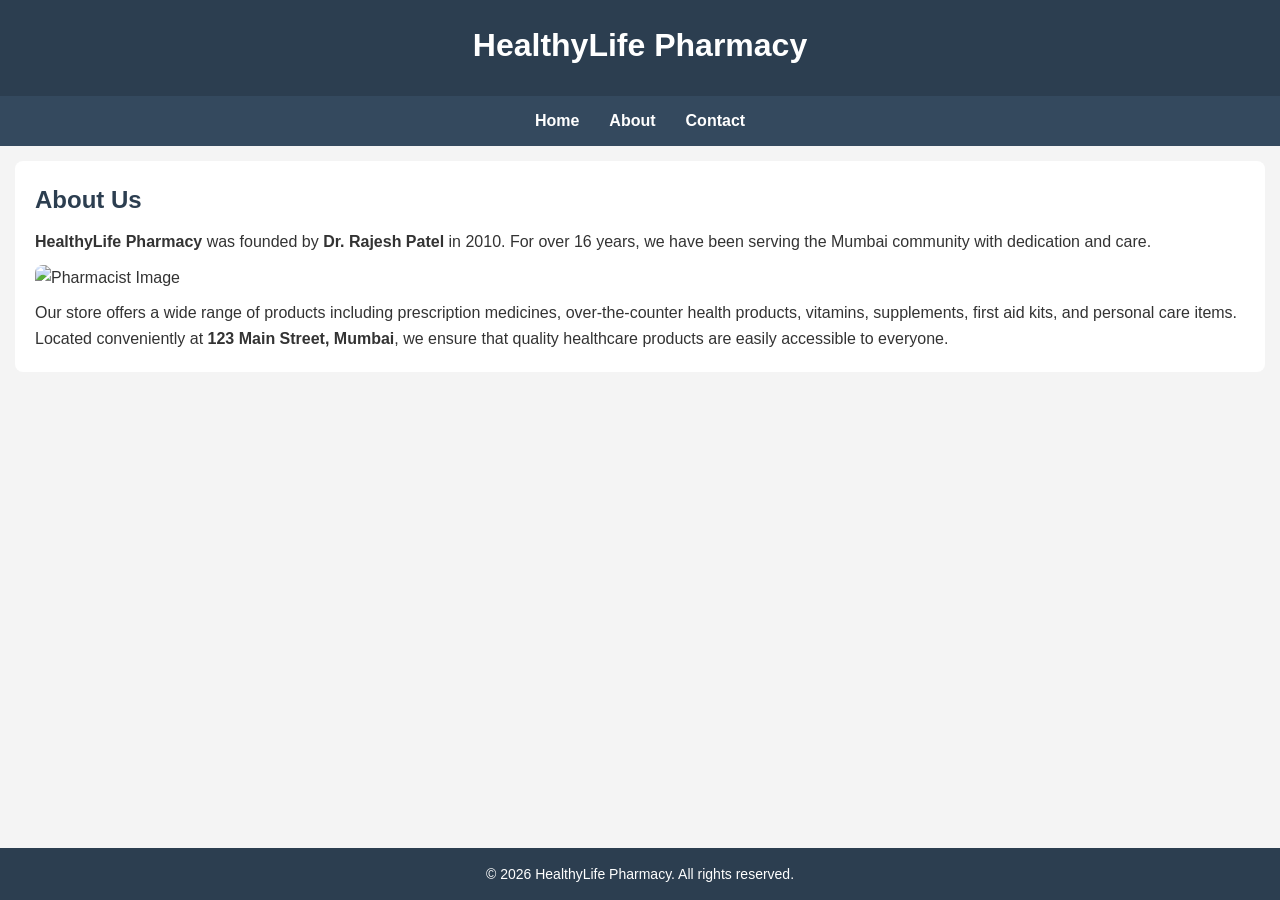
==== about.html @ 701b4c96 "Footer at the bottom" ====
<!DOCTYPE html>
<html lang="en">
<head>
<meta charset="UTF-8">
<meta name="viewport" content="width=device-width, initial-scale=1.0">
<title>HealthyLife Pharmacy | About</title>
<style>
* { box-sizing:border-box; margin:0; padding:0; font-family: Arial, sans-serif;}
body { background:#f4f4f4; color:#333; line-height:1.6; }
header { background:#2c3e50; color:white; padding:20px; text-align:center; }
header h1 { font-size:2em; margin-bottom:5px; }
nav { background:#34495e; text-align:center; display:flex; justify-content:center;}
nav a { color:white; display:inline-block; padding:12px 15px; text-decoration:none; font-weight:bold; }
nav a:hover { background:#1abc9c; border-radius:5px; }
section { background:white; margin:15px; padding:20px; border-radius:8px; }
section img { max-width:100%; border-radius:8px; margin:10px 0; }
h2 { margin-bottom:10px; color:#2c3e50; }
footer { background:#2c3e50; color:white; text-align:center; padding:15px; font-size:14px; margin-top:20px ; position:absolute ; bottom:0px; width:100%; }
@media(max-width:600px){ nav a { display:block; margin:5px 0; } }
</style>
</head>
<body>

<header>
<h1>HealthyLife Pharmacy</h1>
</header>

<nav>
<a href="index.html">Home</a>
<a href="about.html">About</a>
<a href="contact.html">Contact</a>
</nav>

<section>
<h2>About Us</h2>
<p><strong>HealthyLife Pharmacy</strong> was founded by <strong>Dr. Rajesh Patel</strong> in 2010. For over 16 years, we have been serving the Mumbai community with dedication and care.</p>
<img src="https://source.unsplash.com/600x300/?pharmacist,medicine" alt="Pharmacist Image">
<p>Our store offers a wide range of products including prescription medicines, over-the-counter health products, vitamins, supplements, first aid kits, and personal care items.</p>
<p>Located conveniently at <strong>123 Main Street, Mumbai</strong>, we ensure that quality healthcare products are easily accessible to everyone.</p>
</section>

<footer>
&copy; 2026 HealthyLife Pharmacy. All rights reserved.
</footer>

</body>
</html>
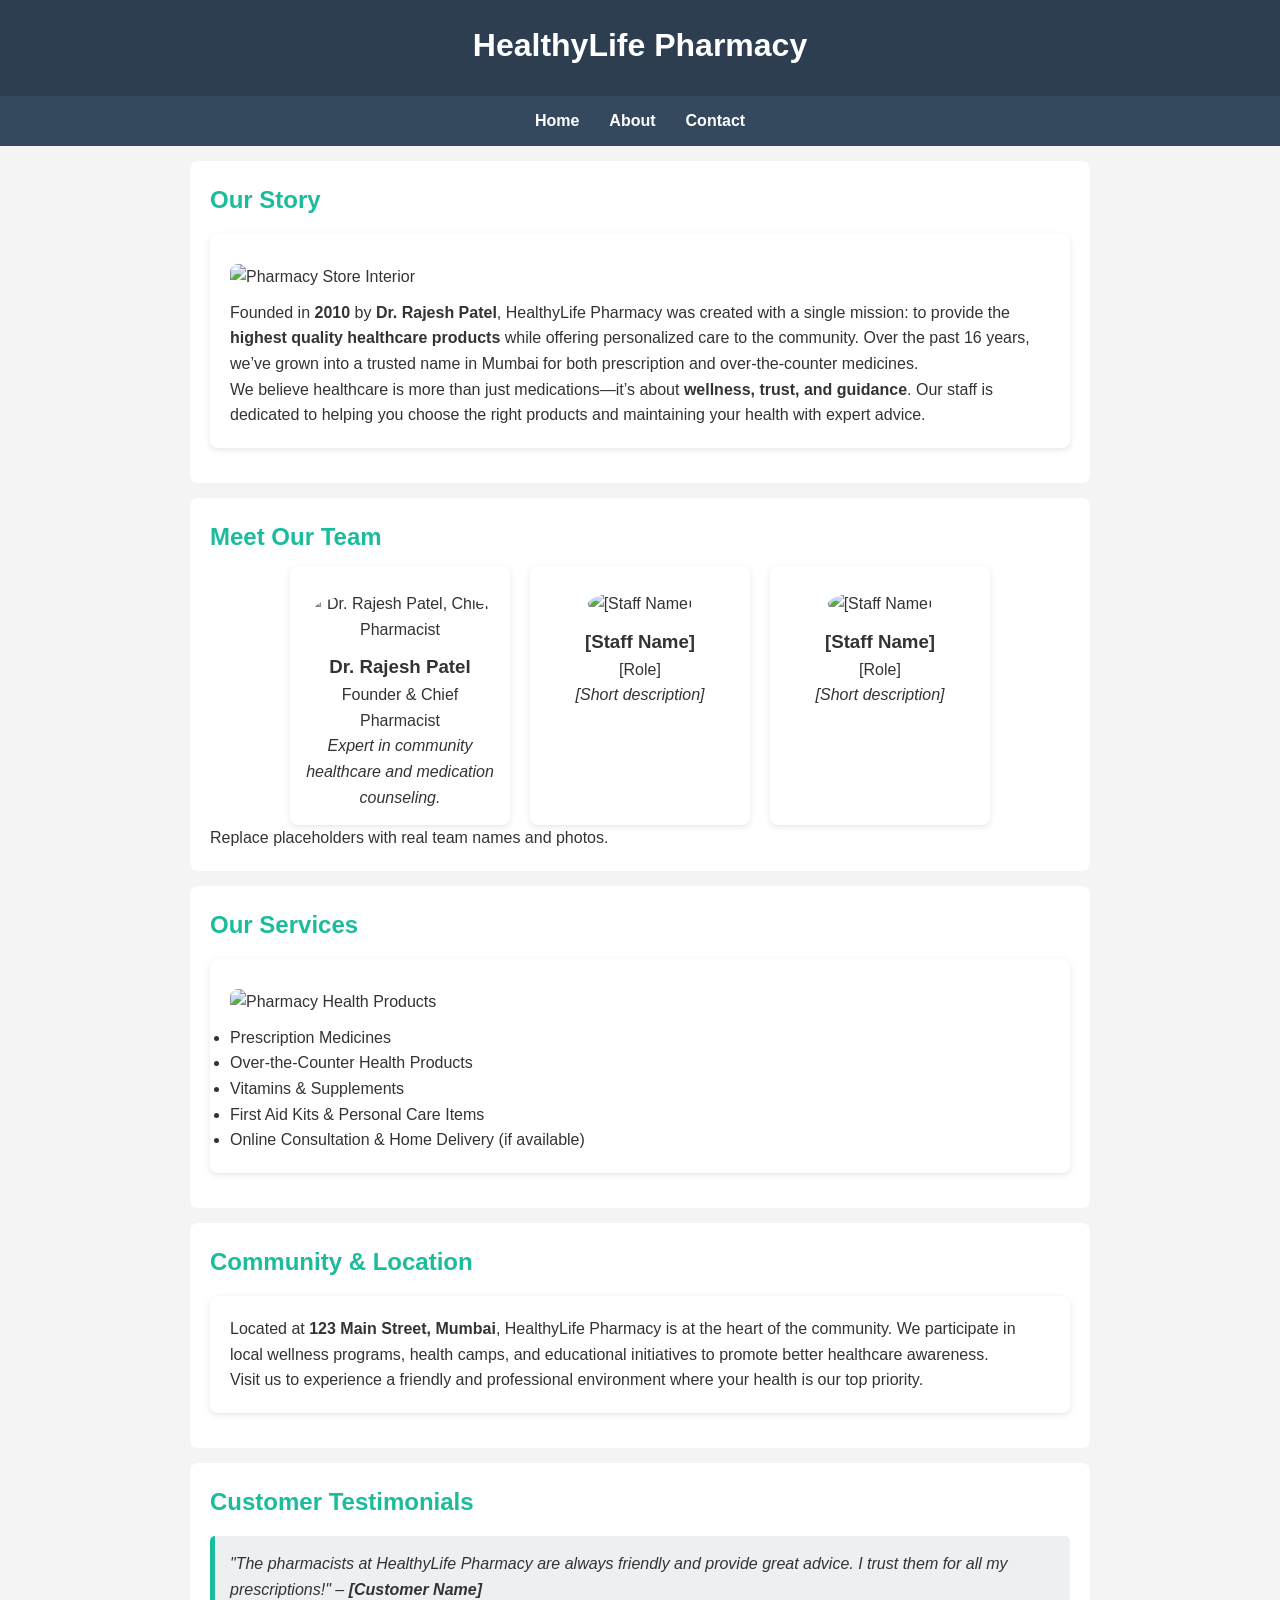
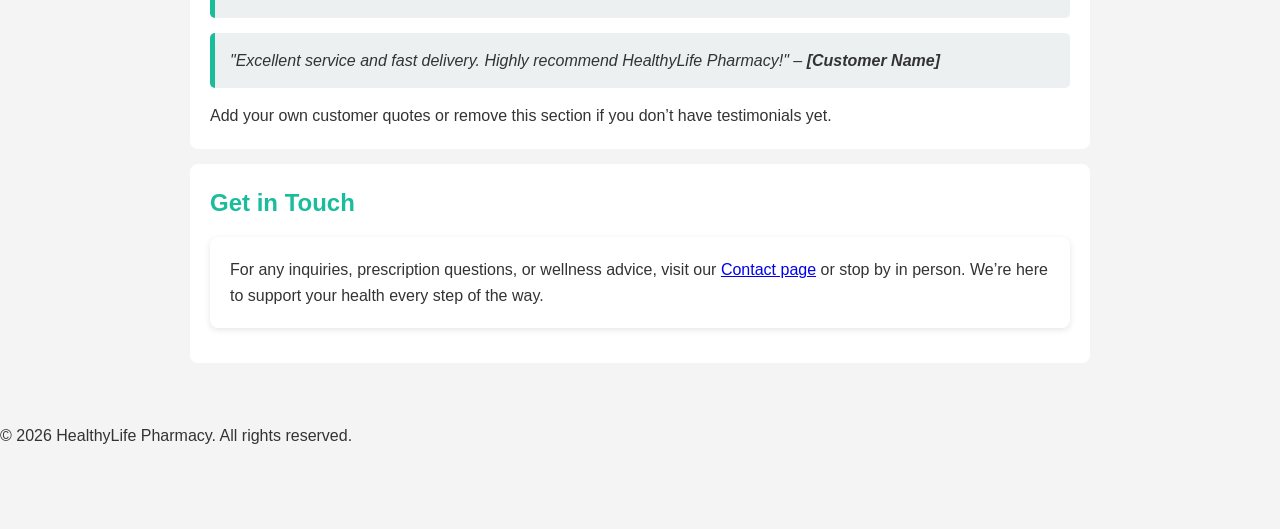
==== commit 8ec8a0e7: "New About Us file yohohoho" ====
--- a/about.html
+++ b/about.html
@@ -3,45 +3,114 @@
 <head>
 <meta charset="UTF-8">
 <meta name="viewport" content="width=device-width, initial-scale=1.0">
-<title>HealthyLife Pharmacy | About</title>
+<title>HealthyLife Pharmacy | About Us – Mumbai</title>
+<meta name="description" content="HealthyLife Pharmacy in Mumbai, providing prescription medicines, supplements, and personal care products since 2010.">
 <style>
-* { box-sizing:border-box; margin:0; padding:0; font-family: Arial, sans-serif;}
-body { background:#f4f4f4; color:#333; line-height:1.6; }
+* { box-sizing:border-box; margin:0; padding:0; font-family: Arial, sans-serif; }
+body { background:#f4f4f4; color:#333; line-height:1.6; padding-bottom:80px; }
 header { background:#2c3e50; color:white; padding:20px; text-align:center; }
 header h1 { font-size:2em; margin-bottom:5px; }
-nav { background:#34495e; text-align:center; display:flex; justify-content:center;}
+nav { background:#34495e; display:flex; justify-content:center; flex-wrap:wrap; }
 nav a { color:white; display:inline-block; padding:12px 15px; text-decoration:none; font-weight:bold; }
 nav a:hover { background:#1abc9c; border-radius:5px; }
-section { background:white; margin:15px; padding:20px; border-radius:8px; }
+section { background:white; margin:15px auto; padding:20px; border-radius:8px; max-width:900px; }
 section img { max-width:100%; border-radius:8px; margin:10px 0; }
-h2 { margin-bottom:10px; color:#2c3e50; }
-footer { background:#2c3e50; color:white; text-align:center; padding:15px; font-size:14px; margin-top:20px ; position:absolute ; bottom:0px; width:100%; }
+h2 { margin-bottom:10px; color:#1abc9c; }
+footer2 { background:#2c3e50; color:white; text-align:center; padding:15px; font-size:14px; position:fixed; bottom:0; width:100%; }
+.bspace { margin-bottom:60px; }
+.card { background:white; padding:20px; border-radius:8px; margin:15px 0; box-shadow:0 2px 6px rgba(0,0,0,0.1); }
+.team-container { display:flex; flex-wrap:wrap; gap:20px; justify-content:center; }
+.team-member { background:white; padding:15px; border-radius:8px; width:220px; text-align:center; box-shadow:0 2px 6px rgba(0,0,0,0.1); }
+.team-member img { border-radius:50%; width:120px; height:120px; object-fit:cover; margin-bottom:10px; transition:0.3s; }
+.team-member img:hover { transform: scale(1.05); }
+.testimonials blockquote { background:#ecf0f1; padding:15px; margin:15px 0; border-left:5px solid #1abc9c; border-radius:5px; font-style:italic; }
 @media(max-width:600px){ nav a { display:block; margin:5px 0; } }
 </style>
 </head>
 <body>
-
 <header>
-<h1>HealthyLife Pharmacy</h1>
+  <h1>HealthyLife Pharmacy</h1>
 </header>
 
 <nav>
-<a href="index.html">Home</a>
-<a href="about.html">About</a>
-<a href="contact.html">Contact</a>
+  <a href="index.html">Home</a>
+  <a href="about.html" aria-current="page">About</a>
+  <a href="contact.html">Contact</a>
 </nav>
 
+<main id="main">
 <section>
-<h2>About Us</h2>
-<p><strong>HealthyLife Pharmacy</strong> was founded by <strong>Dr. Rajesh Patel</strong> in 2010. For over 16 years, we have been serving the Mumbai community with dedication and care.</p>
-<img src="https://source.unsplash.com/600x300/?pharmacist,medicine" alt="Pharmacist Image">
-<p>Our store offers a wide range of products including prescription medicines, over-the-counter health products, vitamins, supplements, first aid kits, and personal care items.</p>
-<p>Located conveniently at <strong>123 Main Street, Mumbai</strong>, we ensure that quality healthcare products are easily accessible to everyone.</p>
+  <h2>Our Story</h2>
+  <div class="card">
+    <img src="https://source.unsplash.com/600x300/?pharmacy,store" alt="Pharmacy Store Interior" loading="lazy">
+    <p>Founded in <strong>2010</strong> by <strong>Dr. Rajesh Patel</strong>, HealthyLife Pharmacy was created with a single mission: to provide the <strong>highest quality healthcare products</strong> while offering personalized care to the community. Over the past 16 years, we’ve grown into a trusted name in Mumbai for both prescription and over-the-counter medicines.</p>
+    <p>We believe healthcare is more than just medications—it’s about <strong>wellness, trust, and guidance</strong>. Our staff is dedicated to helping you choose the right products and maintaining your health with expert advice.</p>
+  </div>
 </section>
 
+<section>
+  <h2>Meet Our Team</h2>
+  <div class="team-container">
+    <div class="team-member">
+      <img src="https://source.unsplash.com/200x200/?doctor,pharmacist" alt="Dr. Rajesh Patel, Chief Pharmacist">
+      <h3>Dr. Rajesh Patel</h3>
+      <p>Founder & Chief Pharmacist <br><em>Expert in community healthcare and medication counseling.</em></p>
+    </div>
+    <div class="team-member">
+      <img src="https://source.unsplash.com/200x200/?pharmacist" alt="[Staff Name]">
+      <h3>[Staff Name]</h3>
+      <p>[Role] <br><em>[Short description]</em></p>
+    </div>
+    <div class="team-member">
+      <img src="https://source.unsplash.com/200x200/?pharmacy" alt="[Staff Name]">
+      <h3>[Staff Name]</h3>
+      <p>[Role] <br><em>[Short description]</em></p>
+    </div>
+  </div>
+  <p>Replace placeholders with real team names and photos.</p>
+</section>
+
+<section>
+  <h2>Our Services</h2>
+  <div class="card">
+    <img src="https://source.unsplash.com/600x300/?medicine,supplements" alt="Pharmacy Health Products" loading="lazy">
+    <ul>
+      <li>Prescription Medicines</li>
+      <li>Over-the-Counter Health Products</li>
+      <li>Vitamins & Supplements</li>
+      <li>First Aid Kits & Personal Care Items</li>
+      <li>Online Consultation & Home Delivery (if available)</li>
+    </ul>
+  </div>
+</section>
+
+<section>
+  <h2>Community & Location</h2>
+  <div class="card">
+    <p>Located at <strong>123 Main Street, Mumbai</strong>, HealthyLife Pharmacy is at the heart of the community. We participate in local wellness programs, health camps, and educational initiatives to promote better healthcare awareness.</p>
+    <p>Visit us to experience a friendly and professional environment where your health is our top priority.</p>
+  </div>
+</section>
+
+<section>
+  <h2>Customer Testimonials</h2>
+  <div class="testimonials">
+    <blockquote>"The pharmacists at HealthyLife Pharmacy are always friendly and provide great advice. I trust them for all my prescriptions!" – <strong>[Customer Name]</strong></blockquote>
+    <blockquote>"Excellent service and fast delivery. Highly recommend HealthyLife Pharmacy!" – <strong>[Customer Name]</strong></blockquote>
+    <p>Add your own customer quotes or remove this section if you don’t have testimonials yet.</p>
+  </div>
+</section>
+
+<section class="bspace">
+  <h2>Get in Touch</h2>
+  <div class="card">
+    <p>For any inquiries, prescription questions, or wellness advice, visit our <a href="contact.html">Contact page</a> or stop by in person. We’re here to support your health every step of the way.</p>
+  </div>
+</section>
+</main>
+
 <footer>
-&copy; 2026 HealthyLife Pharmacy. All rights reserved.
+  &copy; 2026 HealthyLife Pharmacy. All rights reserved.
 </footer>
-
 </body>
-</html>
+</html>
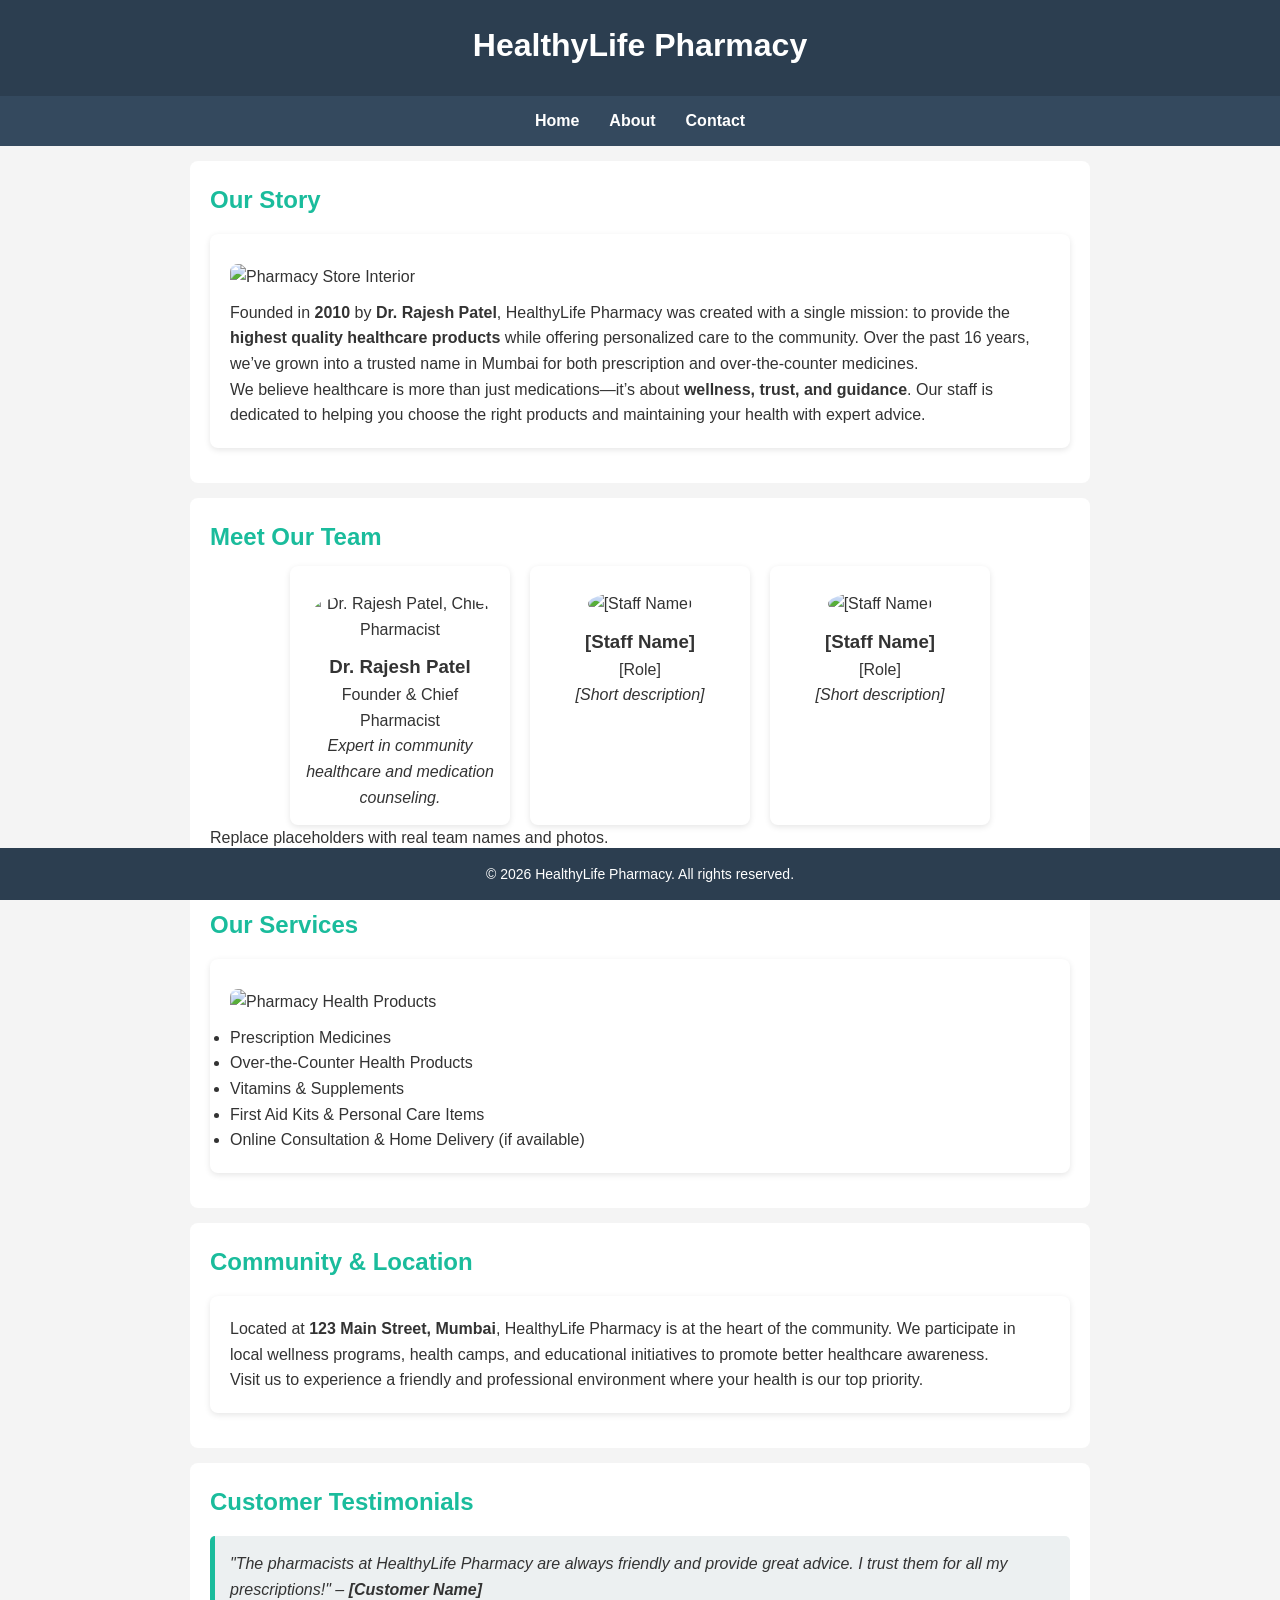
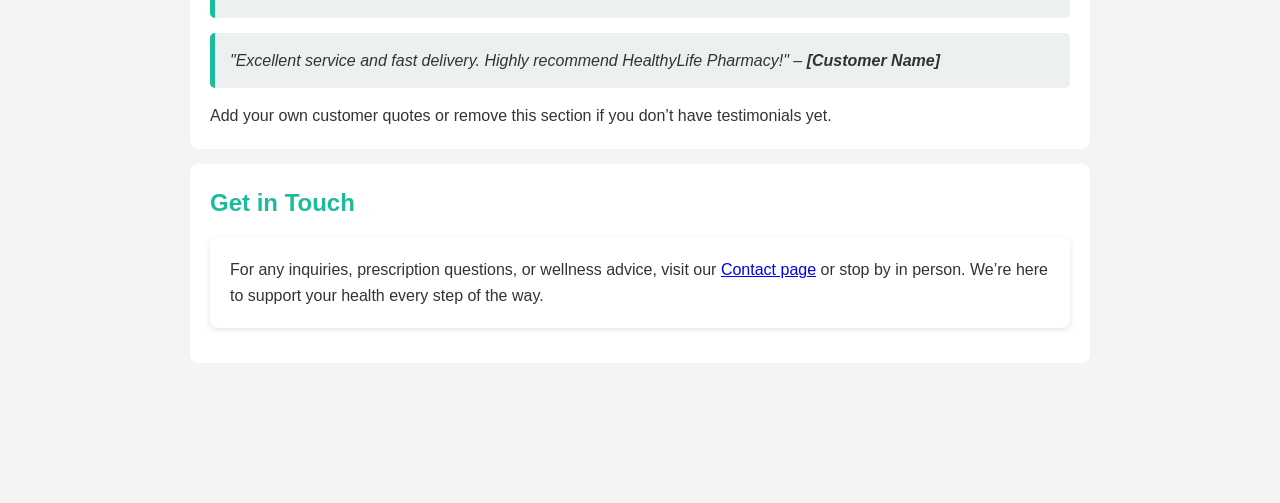
==== commit b9f87d3e: "footer changes" ====
--- a/about.html
+++ b/about.html
@@ -16,7 +16,7 @@
 section { background:white; margin:15px auto; padding:20px; border-radius:8px; max-width:900px; }
 section img { max-width:100%; border-radius:8px; margin:10px 0; }
 h2 { margin-bottom:10px; color:#1abc9c; }
-footer2 { background:#2c3e50; color:white; text-align:center; padding:15px; font-size:14px; position:fixed; bottom:0; width:100%; }
+footer { background:#2c3e50; color:white; text-align:center; padding:15px; font-size:14px; position:fixed; bottom:0; width:100%; }
 .bspace { margin-bottom:60px; }
 .card { background:white; padding:20px; border-radius:8px; margin:15px 0; box-shadow:0 2px 6px rgba(0,0,0,0.1); }
 .team-container { display:flex; flex-wrap:wrap; gap:20px; justify-content:center; }
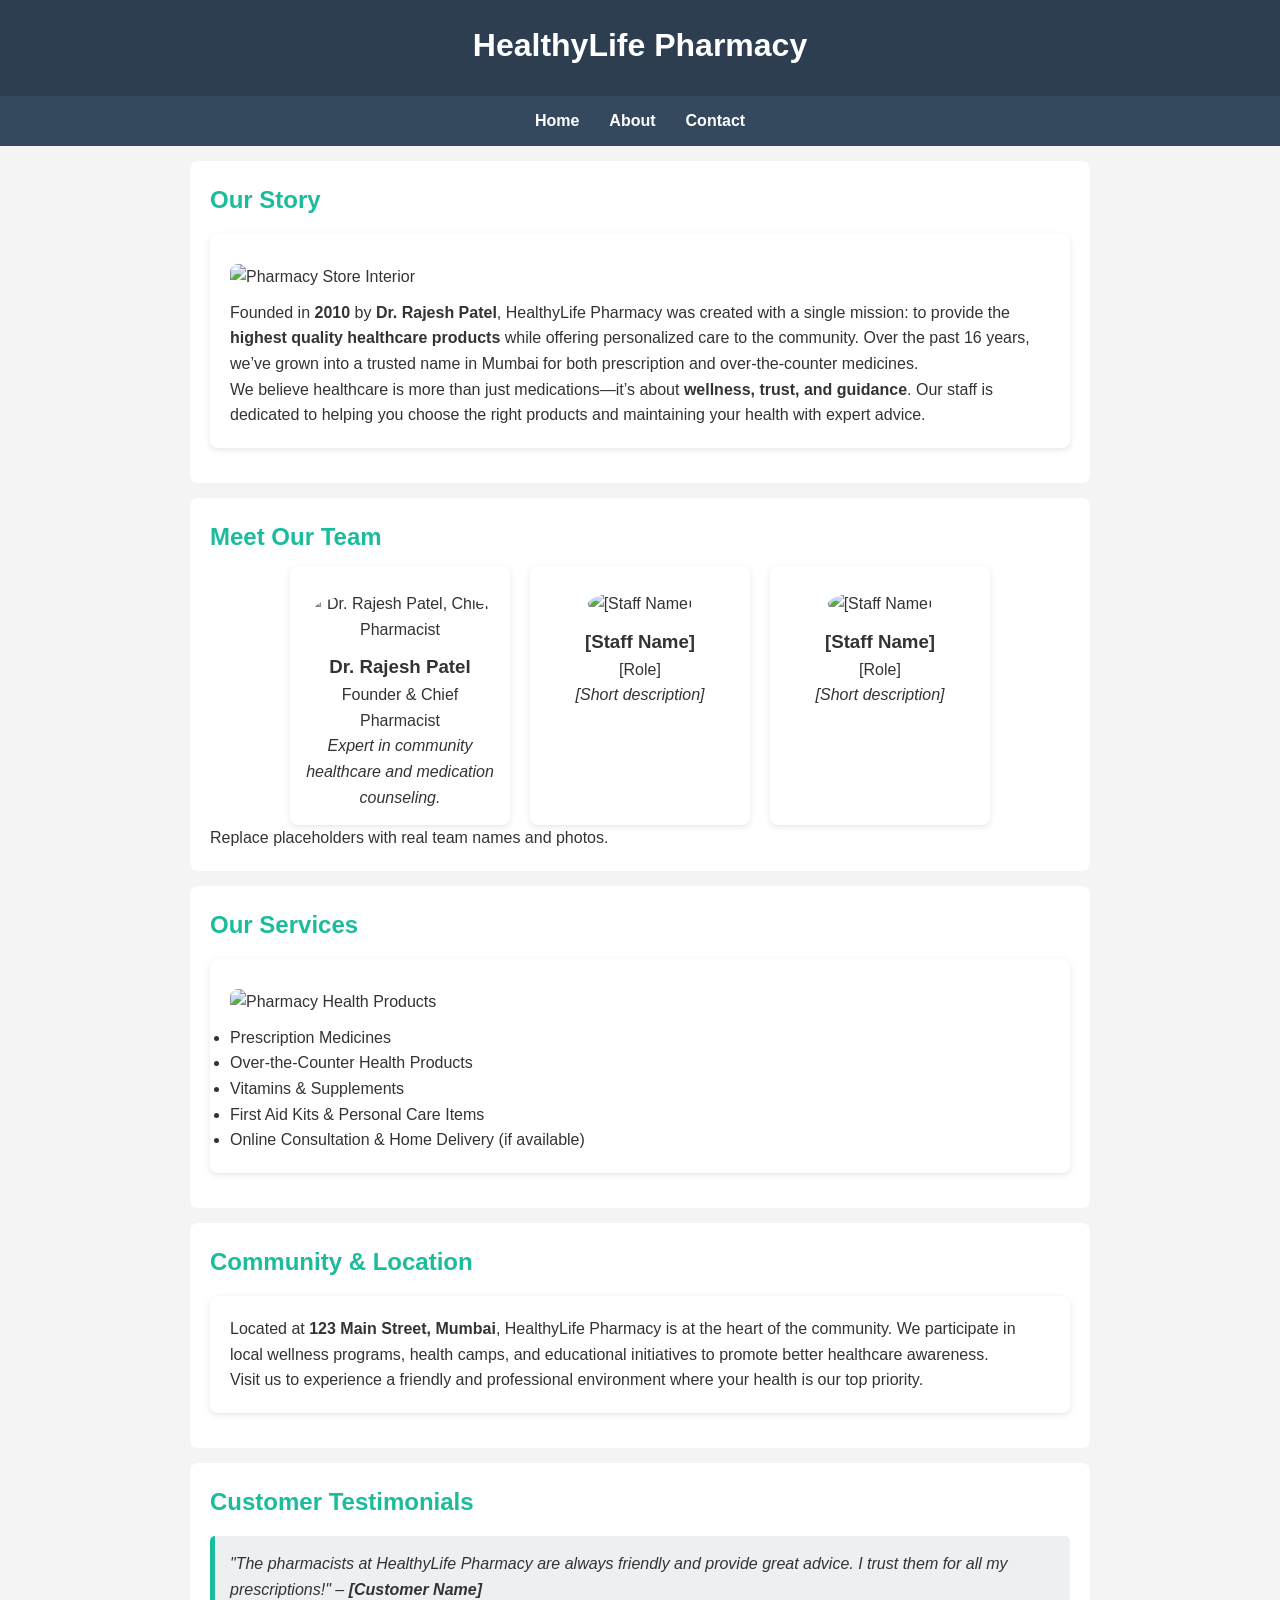
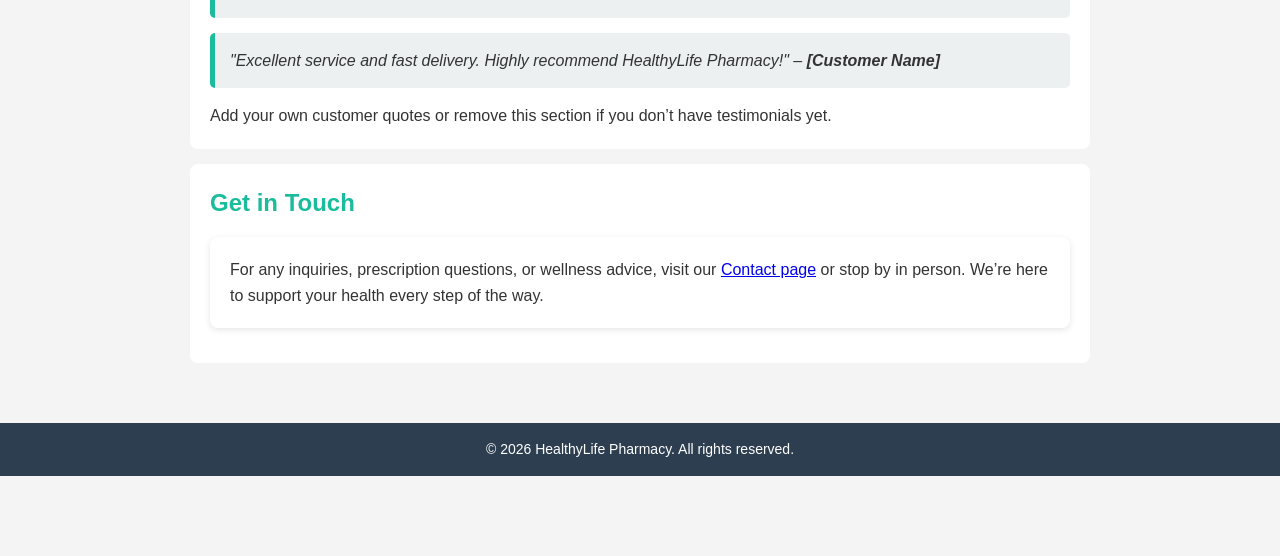
==== commit af70a647: "About.html footer made non moving non fixed" ====
--- a/about.html
+++ b/about.html
@@ -16,7 +16,7 @@
 section { background:white; margin:15px auto; padding:20px; border-radius:8px; max-width:900px; }
 section img { max-width:100%; border-radius:8px; margin:10px 0; }
 h2 { margin-bottom:10px; color:#1abc9c; }
-footer { background:#2c3e50; color:white; text-align:center; padding:15px; font-size:14px; position:fixed; bottom:0; width:100%; }
+footer { background:#2c3e50; color:white; text-align:center; padding:15px; font-size:14px; width:100%; }
 .bspace { margin-bottom:60px; }
 .card { background:white; padding:20px; border-radius:8px; margin:15px 0; box-shadow:0 2px 6px rgba(0,0,0,0.1); }
 .team-container { display:flex; flex-wrap:wrap; gap:20px; justify-content:center; }
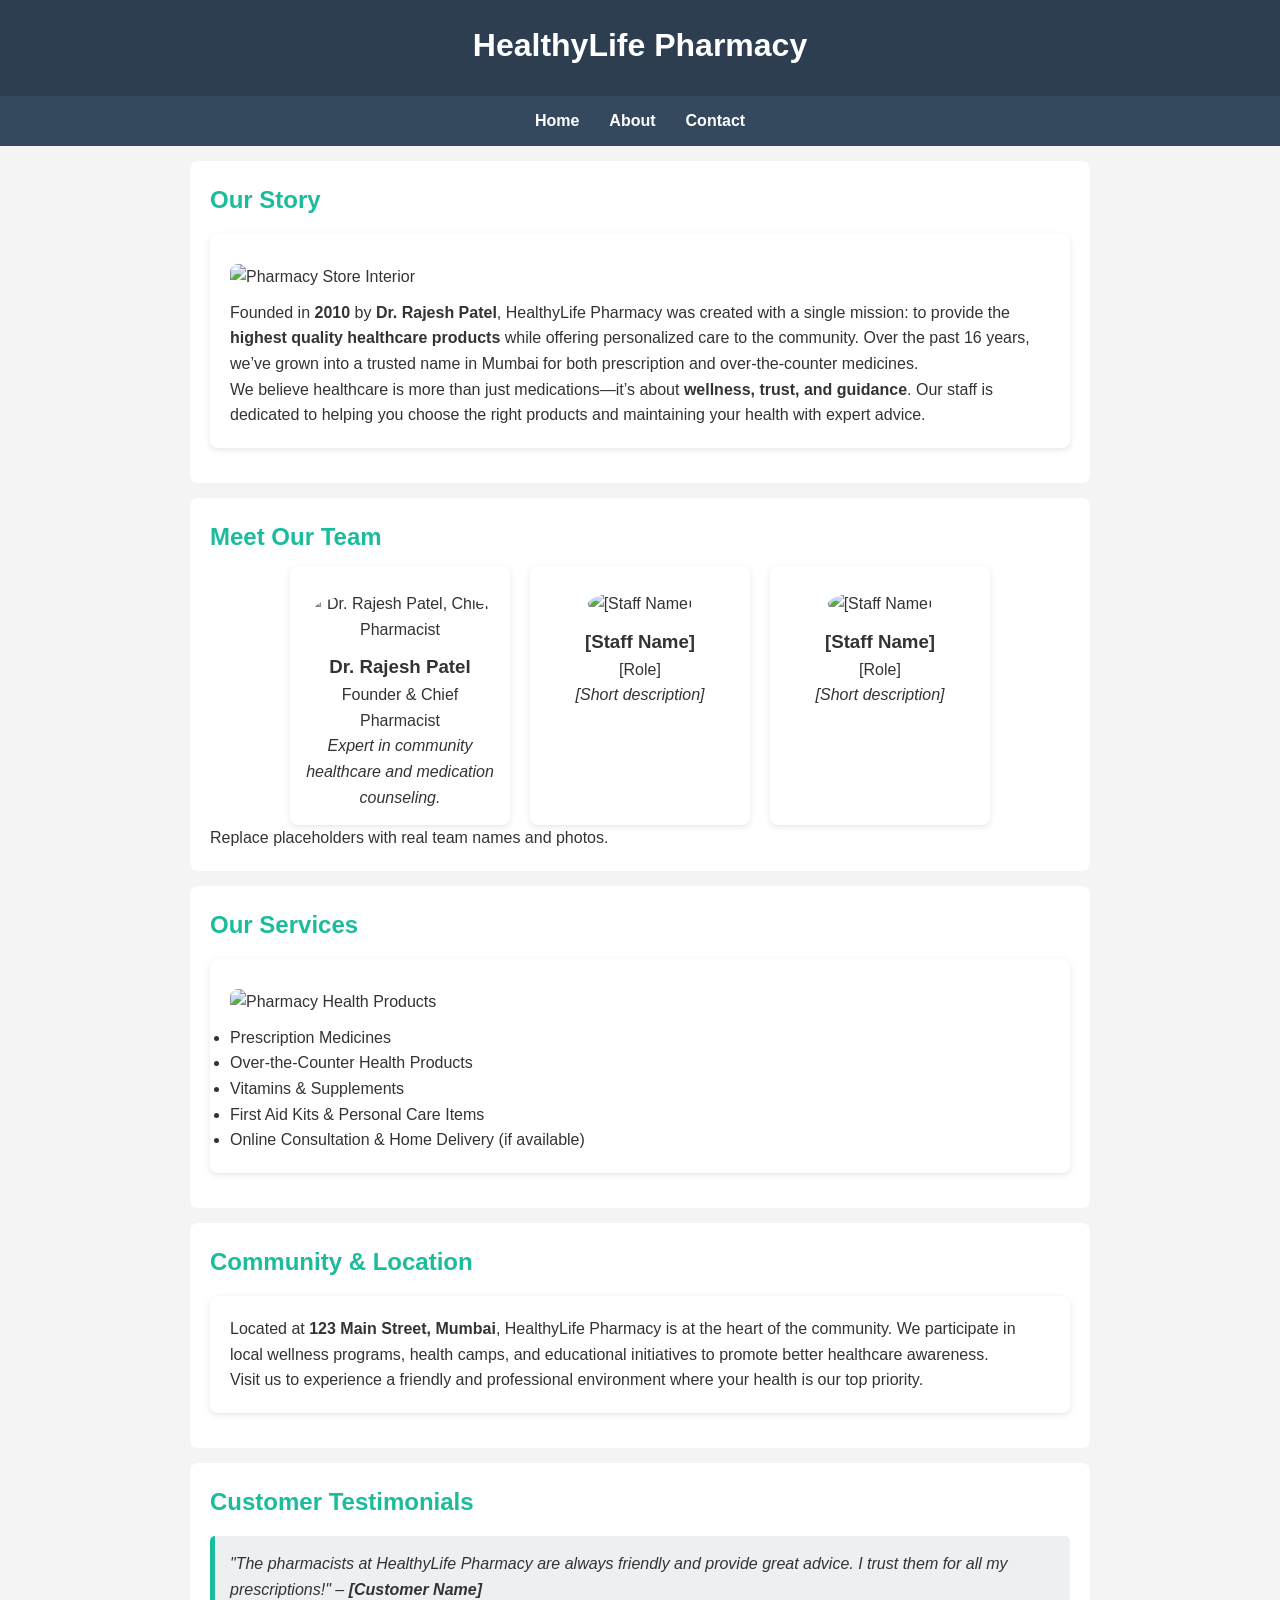
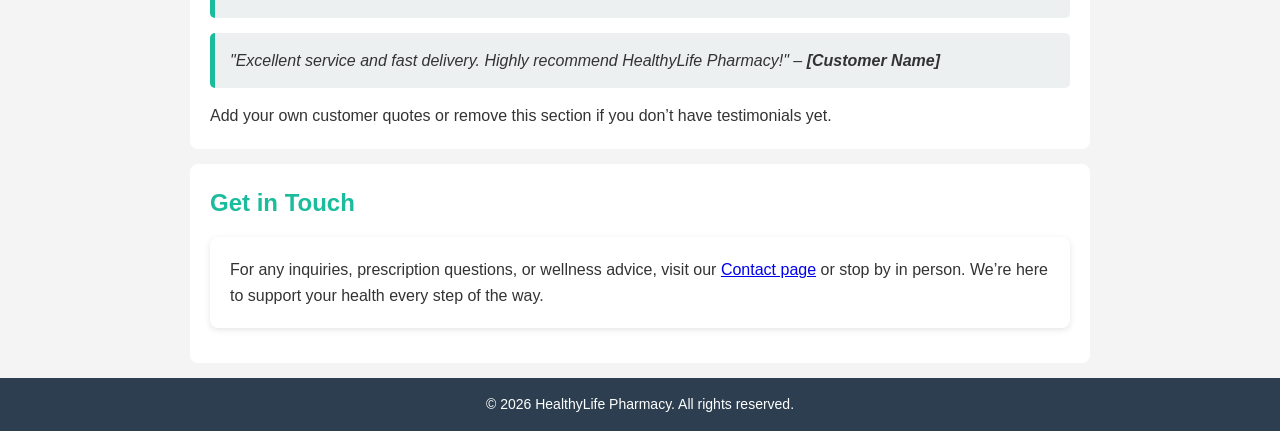
==== commit d3facdd6: "Update about.html fixing the footer" ====
--- a/about.html
+++ b/about.html
@@ -7,7 +7,7 @@
 <meta name="description" content="HealthyLife Pharmacy in Mumbai, providing prescription medicines, supplements, and personal care products since 2010.">
 <style>
 * { box-sizing:border-box; margin:0; padding:0; font-family: Arial, sans-serif; }
-body { background:#f4f4f4; color:#333; line-height:1.6; padding-bottom:80px; }
+body { background:#f4f4f4; color:#333; line-height:1.6; padding-bottom: 0px; }
 header { background:#2c3e50; color:white; padding:20px; text-align:center; }
 header h1 { font-size:2em; margin-bottom:5px; }
 nav { background:#34495e; display:flex; justify-content:center; flex-wrap:wrap; }
@@ -101,7 +101,7 @@
   </div>
 </section>
 
-<section class="bspace">
+<section>
   <h2>Get in Touch</h2>
   <div class="card">
     <p>For any inquiries, prescription questions, or wellness advice, visit our <a href="contact.html">Contact page</a> or stop by in person. We’re here to support your health every step of the way.</p>
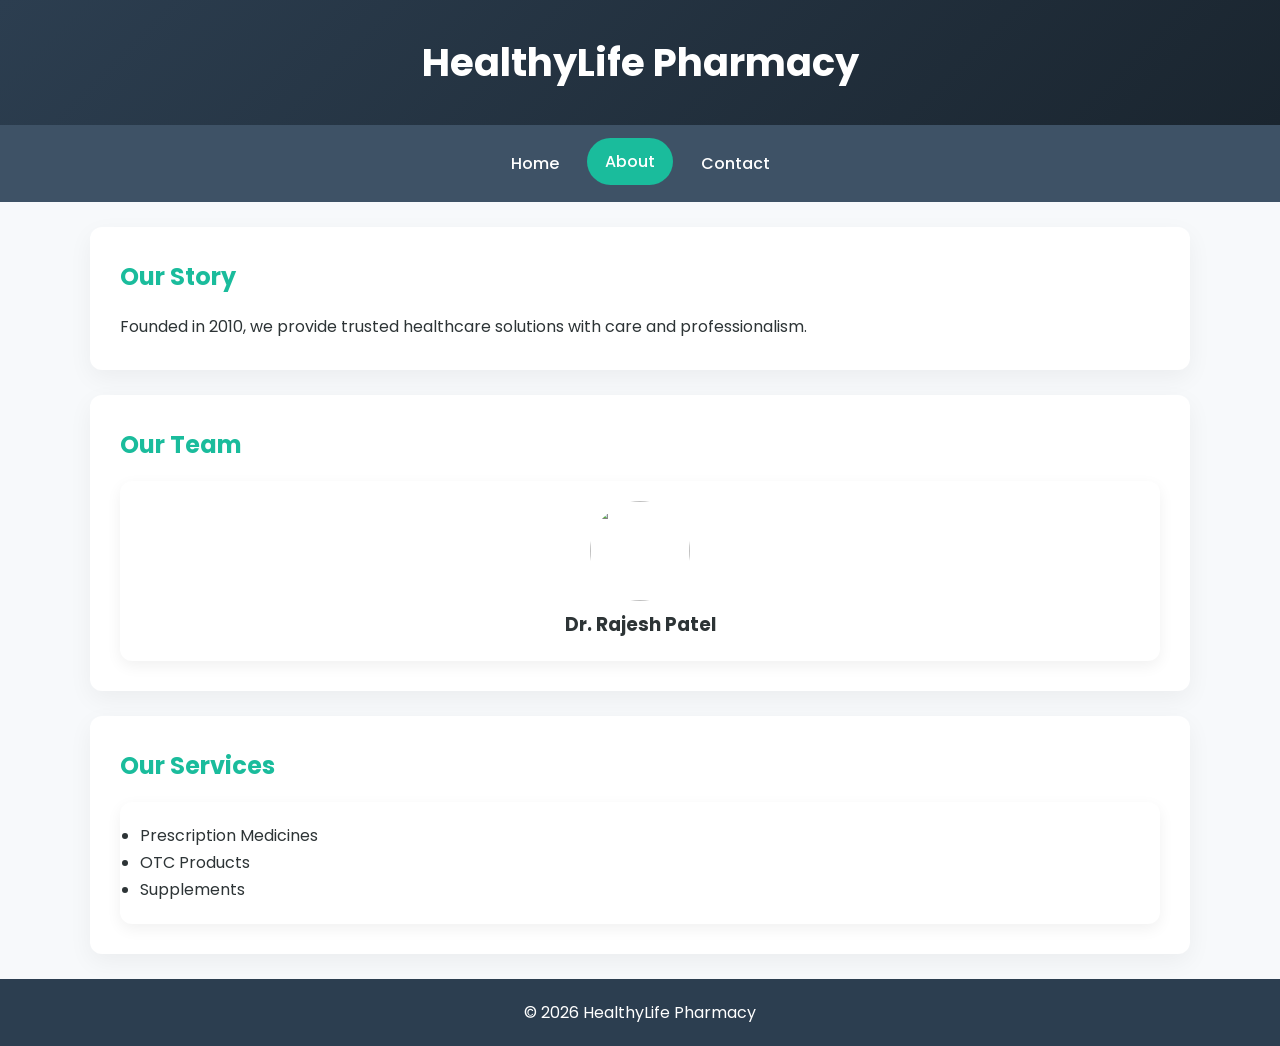
==== commit f966928f: "Update about.html" ====
--- a/about.html
+++ b/about.html
@@ -3,31 +3,13 @@
 <head>
 <meta charset="UTF-8">
 <meta name="viewport" content="width=device-width, initial-scale=1.0">
-<title>HealthyLife Pharmacy | About Us – Mumbai</title>
-<meta name="description" content="HealthyLife Pharmacy in Mumbai, providing prescription medicines, supplements, and personal care products since 2010.">
-<style>
-* { box-sizing:border-box; margin:0; padding:0; font-family: Arial, sans-serif; }
-body { background:#f4f4f4; color:#333; line-height:1.6; padding-bottom: 0px; }
-header { background:#2c3e50; color:white; padding:20px; text-align:center; }
-header h1 { font-size:2em; margin-bottom:5px; }
-nav { background:#34495e; display:flex; justify-content:center; flex-wrap:wrap; }
-nav a { color:white; display:inline-block; padding:12px 15px; text-decoration:none; font-weight:bold; }
-nav a:hover { background:#1abc9c; border-radius:5px; }
-section { background:white; margin:15px auto; padding:20px; border-radius:8px; max-width:900px; }
-section img { max-width:100%; border-radius:8px; margin:10px 0; }
-h2 { margin-bottom:10px; color:#1abc9c; }
-footer { background:#2c3e50; color:white; text-align:center; padding:15px; font-size:14px; width:100%; }
-.bspace { margin-bottom:60px; }
-.card { background:white; padding:20px; border-radius:8px; margin:15px 0; box-shadow:0 2px 6px rgba(0,0,0,0.1); }
-.team-container { display:flex; flex-wrap:wrap; gap:20px; justify-content:center; }
-.team-member { background:white; padding:15px; border-radius:8px; width:220px; text-align:center; box-shadow:0 2px 6px rgba(0,0,0,0.1); }
-.team-member img { border-radius:50%; width:120px; height:120px; object-fit:cover; margin-bottom:10px; transition:0.3s; }
-.team-member img:hover { transform: scale(1.05); }
-.testimonials blockquote { background:#ecf0f1; padding:15px; margin:15px 0; border-left:5px solid #1abc9c; border-radius:5px; font-style:italic; }
-@media(max-width:600px){ nav a { display:block; margin:5px 0; } }
-</style>
+<title>About | HealthyLife Pharmacy</title>
+
+<link rel="stylesheet" href="style.css">
 </head>
+
 <body>
+
 <header>
   <h1>HealthyLife Pharmacy</h1>
 </header>
@@ -38,79 +20,35 @@
   <a href="contact.html">Contact</a>
 </nav>
 
-<main id="main">
 <section>
   <h2>Our Story</h2>
-  <div class="card">
-    <img src="https://source.unsplash.com/600x300/?pharmacy,store" alt="Pharmacy Store Interior" loading="lazy">
-    <p>Founded in <strong>2010</strong> by <strong>Dr. Rajesh Patel</strong>, HealthyLife Pharmacy was created with a single mission: to provide the <strong>highest quality healthcare products</strong> while offering personalized care to the community. Over the past 16 years, we’ve grown into a trusted name in Mumbai for both prescription and over-the-counter medicines.</p>
-    <p>We believe healthcare is more than just medications—it’s about <strong>wellness, trust, and guidance</strong>. Our staff is dedicated to helping you choose the right products and maintaining your health with expert advice.</p>
-  </div>
+  <p>Founded in 2010, we provide trusted healthcare solutions with care and professionalism.</p>
 </section>
 
 <section>
-  <h2>Meet Our Team</h2>
+  <h2>Our Team</h2>
   <div class="team-container">
     <div class="team-member">
-      <img src="https://source.unsplash.com/200x200/?doctor,pharmacist" alt="Dr. Rajesh Patel, Chief Pharmacist">
+      <img src="https://source.unsplash.com/200x200/?doctor" alt="">
       <h3>Dr. Rajesh Patel</h3>
-      <p>Founder & Chief Pharmacist <br><em>Expert in community healthcare and medication counseling.</em></p>
-    </div>
-    <div class="team-member">
-      <img src="https://source.unsplash.com/200x200/?pharmacist" alt="[Staff Name]">
-      <h3>[Staff Name]</h3>
-      <p>[Role] <br><em>[Short description]</em></p>
-    </div>
-    <div class="team-member">
-      <img src="https://source.unsplash.com/200x200/?pharmacy" alt="[Staff Name]">
-      <h3>[Staff Name]</h3>
-      <p>[Role] <br><em>[Short description]</em></p>
     </div>
   </div>
-  <p>Replace placeholders with real team names and photos.</p>
 </section>
 
 <section>
   <h2>Our Services</h2>
   <div class="card">
-    <img src="https://source.unsplash.com/600x300/?medicine,supplements" alt="Pharmacy Health Products" loading="lazy">
     <ul>
       <li>Prescription Medicines</li>
-      <li>Over-the-Counter Health Products</li>
-      <li>Vitamins & Supplements</li>
-      <li>First Aid Kits & Personal Care Items</li>
-      <li>Online Consultation & Home Delivery (if available)</li>
+      <li>OTC Products</li>
+      <li>Supplements</li>
     </ul>
   </div>
 </section>
 
-<section>
-  <h2>Community & Location</h2>
-  <div class="card">
-    <p>Located at <strong>123 Main Street, Mumbai</strong>, HealthyLife Pharmacy is at the heart of the community. We participate in local wellness programs, health camps, and educational initiatives to promote better healthcare awareness.</p>
-    <p>Visit us to experience a friendly and professional environment where your health is our top priority.</p>
-  </div>
-</section>
+<footer>
+  &copy; 2026 HealthyLife Pharmacy
+</footer>
 
-<section>
-  <h2>Customer Testimonials</h2>
-  <div class="testimonials">
-    <blockquote>"The pharmacists at HealthyLife Pharmacy are always friendly and provide great advice. I trust them for all my prescriptions!" – <strong>[Customer Name]</strong></blockquote>
-    <blockquote>"Excellent service and fast delivery. Highly recommend HealthyLife Pharmacy!" – <strong>[Customer Name]</strong></blockquote>
-    <p>Add your own customer quotes or remove this section if you don’t have testimonials yet.</p>
-  </div>
-</section>
-
-<section>
-  <h2>Get in Touch</h2>
-  <div class="card">
-    <p>For any inquiries, prescription questions, or wellness advice, visit our <a href="contact.html">Contact page</a> or stop by in person. We’re here to support your health every step of the way.</p>
-  </div>
-</section>
-</main>
-
-<footer>
-  &copy; 2026 HealthyLife Pharmacy. All rights reserved.
-</footer>
 </body>
 </html>
--- a/style.css
+++ b/style.css
@@ -0,0 +1,269 @@
+/* ===== GOOGLE FONT ===== */
+@import url('https://fonts.googleapis.com/css2?family=Poppins:wght@300;400;500;600&display=swap');
+
+/* ===== RESET ===== */
+* {
+  margin: 0;
+  padding: 0;
+  box-sizing: border-box;
+}
+
+/* ===== ROOT DESIGN SYSTEM ===== */
+:root {
+  --primary: #2c3e50;
+  --secondary: #34495e;
+  --accent: #1abc9c;
+  --accent-dark: #16a085;
+  --bg: #f7f9fb;
+  --text: #2d3436;
+  --card-bg: #ffffff;
+  --radius: 12px;
+}
+
+/* ===== BODY ===== */
+body {
+  font-family: 'Poppins', sans-serif;
+  background: var(--bg);
+  color: var(--text);
+  line-height: 1.7;
+}
+
+/* ===== CONTAINER ===== */
+.container {
+  max-width: 1100px;
+  margin: auto;
+  padding: 0 20px;
+}
+
+/* ===== HEADER ===== */
+header {
+  background: linear-gradient(135deg, var(--primary), #1a252f);
+  color: white;
+  text-align: center;
+  padding: 30px 15px;
+}
+
+header h1 {
+  font-size: 2.4rem;
+}
+
+header p {
+  opacity: 0.9;
+  margin-top: 5px;
+}
+
+/* ===== NAVBAR (STICKY) ===== */
+nav {
+  position: sticky;
+  top: 0;
+  z-index: 1000;
+  background: rgba(52, 73, 94, 0.95);
+  backdrop-filter: blur(8px);
+  display: flex;
+  justify-content: center;
+  flex-wrap: wrap;
+  padding: 10px;
+}
+
+nav a {
+  color: white;
+  text-decoration: none;
+  padding: 10px 18px;
+  margin: 5px;
+  border-radius: 30px;
+  font-weight: 500;
+  transition: 0.3s;
+}
+
+nav a:hover,
+nav a[aria-current="page"] {
+  background: var(--accent);
+  transform: translateY(-2px);
+}
+
+/* ===== HERO ===== */
+.hero {
+  text-align: center;
+  padding: 40px 20px;
+}
+
+.hero h2 {
+  font-size: 2rem;
+}
+
+.hero p {
+  margin: 10px 0;
+}
+
+/* ===== BUTTON ===== */
+.btn {
+  display: inline-block;
+  margin: 10px 5px;
+  padding: 12px 20px;
+  background: var(--accent);
+  color: white;
+  border-radius: 8px;
+  text-decoration: none;
+  font-weight: 500;
+  transition: 0.3s;
+}
+
+.btn:hover {
+  background: var(--accent-dark);
+  transform: translateY(-3px);
+}
+
+/* ===== SECTION ===== */
+section {
+  background: var(--card-bg);
+  margin: 25px auto;
+  padding: 30px;
+  border-radius: var(--radius);
+  max-width: 1100px;
+  box-shadow: 0 8px 25px rgba(0,0,0,0.05);
+  animation: fadeUp 0.6s ease;
+}
+
+/* ===== HEADINGS ===== */
+h2 {
+  color: var(--accent);
+  margin-bottom: 15px;
+}
+
+/* ===== GRID ===== */
+.grid {
+  display: grid;
+  grid-template-columns: repeat(auto-fit, minmax(250px, 1fr));
+  gap: 20px;
+}
+
+/* ===== CARD ===== */
+.card {
+  background: white;
+  padding: 20px;
+  border-radius: var(--radius);
+  box-shadow: 0 5px 15px rgba(0,0,0,0.06);
+  transition: 0.3s;
+}
+
+.card:hover {
+  transform: translateY(-8px);
+}
+
+/* ===== PRODUCT ===== */
+.product img {
+  width: 100%;
+  height: 170px;
+  object-fit: cover;
+  border-radius: 10px;
+  margin-bottom: 10px;
+}
+
+/* ===== TEAM ===== */
+.team-container {
+  display: grid;
+  grid-template-columns: repeat(auto-fit, minmax(200px, 1fr));
+  gap: 20px;
+}
+
+.team-member {
+  text-align: center;
+  padding: 20px;
+  border-radius: var(--radius);
+  background: white;
+  box-shadow: 0 5px 15px rgba(0,0,0,0.06);
+  transition: 0.3s;
+}
+
+.team-member:hover {
+  transform: translateY(-6px);
+}
+
+.team-member img {
+  width: 100px;
+  height: 100px;
+  border-radius: 50%;
+  object-fit: cover;
+}
+
+/* ===== TESTIMONIAL ===== */
+blockquote {
+  background: #eef2f3;
+  padding: 15px;
+  border-left: 4px solid var(--accent);
+  border-radius: 8px;
+}
+
+/* ===== FORM ===== */
+form {
+  display: flex;
+  flex-direction: column;
+  gap: 15px;
+}
+
+input, textarea {
+  padding: 12px;
+  border-radius: 6px;
+  border: 1px solid #ccc;
+}
+
+input:focus, textarea:focus {
+  outline: none;
+  border-color: var(--accent);
+}
+
+/* ===== SOCIAL ===== */
+.social-links {
+  display: flex;
+  flex-wrap: wrap;
+  gap: 10px;
+}
+
+.social-links a {
+  background: var(--secondary);
+  color: white;
+  padding: 8px 14px;
+  border-radius: 20px;
+  text-decoration: none;
+  transition: 0.3s;
+}
+
+.social-links a:hover {
+  background: var(--accent);
+}
+
+/* ===== FOOTER ===== */
+footer {
+  background: var(--primary);
+  color: white;
+  text-align: center;
+  padding: 20px;
+}
+
+/* ===== ANIMATION ===== */
+@keyframes fadeUp {
+  from {
+    opacity: 0;
+    transform: translateY(20px);
+  }
+  to {
+    opacity: 1;
+    transform: translateY(0);
+  }
+}
+
+/* ===== RESPONSIVE ===== */
+@media (max-width: 768px) {
+  header h1 {
+    font-size: 1.8rem;
+  }
+
+  .hero h2 {
+    font-size: 1.5rem;
+  }
+
+  section {
+    padding: 20px;
+    margin: 15px;
+  }
+}
